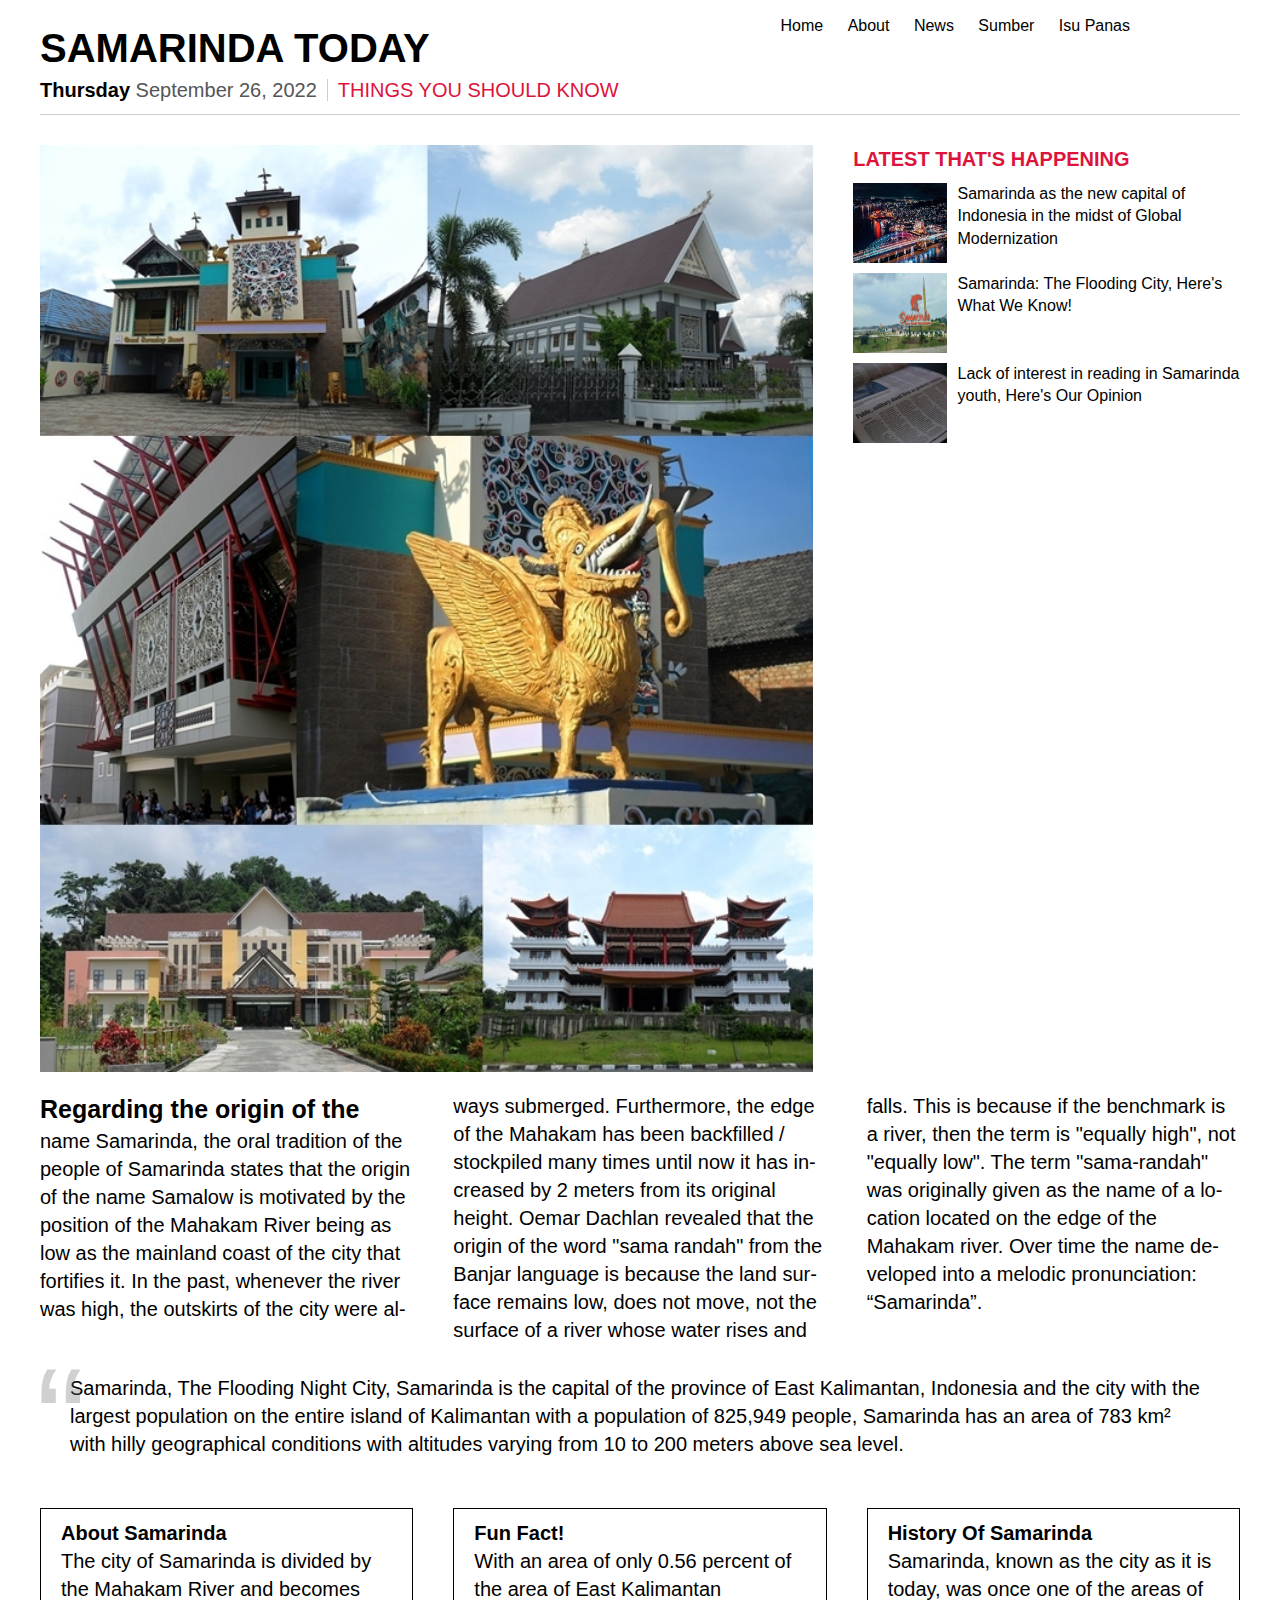
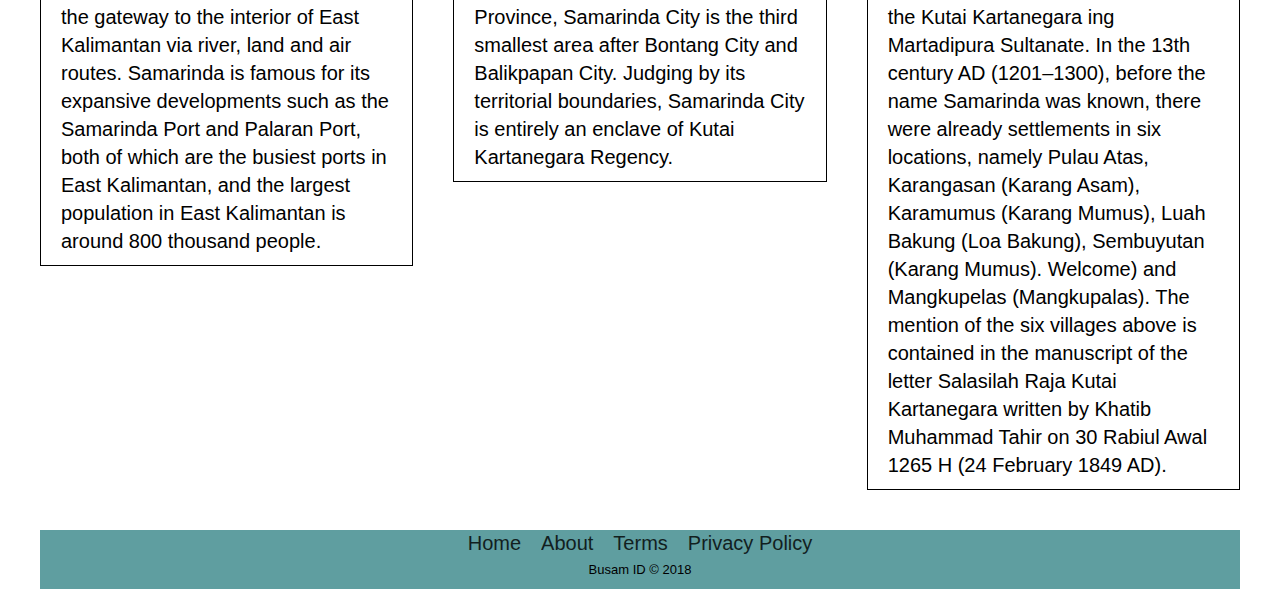
==== postest2web/index.html @ 6879025f "postest2web" ====
<html lang="en">
<head>
  <meta charset="UTF-8">
  <meta http-equiv="X-UA-Compatible" content="IE=edge">
  <meta name="viewport" content="width=device-width, initial-scale=1.0">
  <link rel="stylesheet" href="style.css">
  <title>Samarinda News Today</title>
</head>
<body>
  <nav>
    <div class="nav">
        <ul>
            <a href="index.html">Home</a>
            <a href="aboutme.html">About</a>
            <a href="#">News</a>
            <a href="#">Sumber</a>
            <a href="#">Isu Panas</a>
          </ul>
      </div>
  </nav>

  <div class="container">
    <header>
    <h1 class="heading-1">Samarinda Today</h1>
    <div class="sub-heading">
      <p>Thursday <span>September 26, 2022</span></p>
      <p class="importent">Things You Should Know</p>
    </div>
    </header>

    <div class="main">
      <div class="home">
        <div class="left">
          <img src="img/Samarinda_Montage.jpg" class="home-img" alt="Paper photo">

          <h2 class="heading-2"> </h2>
        </div>

        <div class="right">
          <h3 class="heading-3">latest That's Happening</h3>
          <div class="lists">
            <div class="list">
              <img src="img/selayangsmd.jpg" alt="photo 1">
              <p>Samarinda as the new capital of Indonesia in the midst of Global Modernization</p>
            </div>

            <div class="list">
              <img src="img/peradabansmd.jpg" alt="photo 2">
              <p>Samarinda: The Flooding City, Here's What We Know!</p>
            </div>

            <div class="list">
              <img src="img/news.jpg" alt="photo 3">
              <p>Lack of interest in reading in Samarinda youth, Here's Our Opinion</p>
            </div>
          </div>
        </div>
      </div>

      <article>
        <p>Regarding the origin of the name Samarinda, the oral tradition of the people of Samarinda states that the origin of the name Samalow is motivated by the position of the Mahakam River being as low as the mainland coast of the city that fortifies it. In the past, whenever the river was high, the outskirts of the city were always submerged. Furthermore, the edge of the Mahakam has been backfilled / stockpiled many times until now it has increased by 2 meters from its original height.

          Oemar Dachlan revealed that the origin of the word "sama randah" from the Banjar language is because the land surface remains low, does not move, not the surface of a river whose water rises and falls. This is because if the benchmark is a river, then the term is "equally high", not "equally low". The term "sama-randah" was originally given as the name of a location located on the edge of the Mahakam river. Over time the name developed into a melodic pronunciation: “Samarinda”.</p>
      </article>
    </div>
  </div>

  <blockquote>
    Samarinda, The Flooding Night City, Samarinda is the capital of the province of East Kalimantan, Indonesia and the city with the largest population on the entire island of Kalimantan with a population of 825,949 people, Samarinda has an area of ​​783 km² with hilly geographical conditions with altitudes varying from 10 to 200 meters above sea level.
  </blockquote>

  <div class="cards">
    <div class="card">
      <h4 class="heading-4">About Samarinda</h4>
      <p>The city of Samarinda is divided by the Mahakam River and becomes the gateway to the interior of East Kalimantan via river, land and air routes. Samarinda is famous for its expansive developments such as the Samarinda Port and Palaran Port, both of which are the busiest ports in East Kalimantan, and the largest population in East Kalimantan is around 800 thousand people.</p>
    </div>

    <div class="card">
      <h4 class="heading-4">Fun Fact!</h4>
      <p>With an area of ​​only 0.56 percent of the area of ​​East Kalimantan Province, Samarinda City is the third smallest area after Bontang City and Balikpapan City. Judging by its territorial boundaries, Samarinda City is entirely an enclave of Kutai Kartanegara Regency.</p>
    </div>

    <div class="card">
      <h4 class="heading-4">History Of Samarinda</h4>
      <p>Samarinda, known as the city as it is today, was once one of the areas of the Kutai Kartanegara ing Martadipura Sultanate. In the 13th century AD (1201–1300), before the name Samarinda was known, there were already settlements in six locations, namely Pulau Atas, Karangasan (Karang Asam), Karamumus (Karang Mumus), Luah Bakung (Loa Bakung), Sembuyutan (Karang Mumus). Welcome) and Mangkupelas (Mangkupalas). The mention of the six villages above is contained in the manuscript of the letter Salasilah Raja Kutai Kartanegara written by Khatib Muhammad Tahir on 30 Rabiul Awal 1265 H (24 February 1849 AD).</p>
    </div>
  </div>

  <div class="footer-basic">
    <footer>
        <ul>
            <li><a href="#">Home</a></li>
            <li><a href="aboutme.html">About</a></li>
            <li><a href="#">Terms</a></li>
            <li><a href="#">Privacy Policy</a></li>
        </ul>
        <p class="copyright">Busam ID © 2018</p>
    </footer>
  </div>
</body>
</html>
---- postest2web/style.css ----
* {
  margin: 0;
  padding: 0;
  box-sizing: border-box;
}


.logo {
  float: left;
  margin-left: 46px;
  padding: 0px 38px;
  font-family: 'Raleway', sans-serif;
  font-size: 25px;
  font-weight: bold;
}

.logo a {
  text-decoration: none;
  color: #fffb00;    
}

.nav {
  position: absolute;
  top: 0;
  left: 0;
  margin: 0;
  padding: 0;
  height: 80px;
  width: 100%;
}

.nav ul {
  list-style: none;
  cursor: pointer;   
  float: right;
  margin-right: 140px; 
}

.nav a {
  list-style: none;
  display: inline-block;
  text-decoration: none;
  color: #000000;
  font-family: 'Releway', sans-serif;
  padding: 15px 10px 15px;
  font-weight: 400;
}

.nav a:hover {
  border-bottom: 5px solid #000000;
  transition: all .3s ease;
}

.nav ul li {
  list-style: none;
  display: inline-block;
  color: #006eff;
  font-family: 'Releway', sans-serif;
  padding: 15px 10px 15px;
  font-weight: 400;
}

.nav ul li:hover {
  border-bottom: 5px solid #000000;
  transition: all .3s ease;
}

body {
  font-family: sans-serif;
  min-height: 100vh;
  max-width: 100vw;
  line-height: 1.4;
  padding: 20px 40px;
}

.container {
  max-width: 1500px;
}

.heading-1 {
  font-size: 40px;
  text-transform: uppercase;
}

.heading-2 {
  font-size: 40px;
  line-height: 1.1;
  margin-bottom: 20px;
}

.heading-3 {
  font-size: 20px;
  text-transform: uppercase;
  color: crimson;
  margin-bottom: 10px;
}

.sub-heading {
  font-size: 20px;
  display: flex;
  align-items: center;
  margin-bottom: 30px;
  border-bottom: 1px solid #ccc;
  padding-bottom: 10px;
}

.sub-heading p {
  font-weight: 700;
  text-transform: capitalize;
  margin-right: 10px;
}

.sub-heading span {
  color: #555;
  font-weight: 300;
  border-right: 1px solid #ccc;
  padding-right: 10px;
}

.sub-heading .importent {
  color: crimson;
  text-transform: uppercase;
  font-weight: 300;
}

/* HOME */
.home {
  display: grid;
  grid-template-columns: 2fr 1fr;
  gap: 40px;
}

.home-img {
  width: 100%;
}

.list {
  display: grid;
  grid-template-columns: 1fr 3fr;
  gap: 10px;
  margin-bottom: 10px;
}

.list img {
  width: 100%;
  height: 80px;
}

/* ARTICLE */
article > p {
  font-size: 20px;
  margin-bottom: 20px;

  columns: 3 25ch;
  column-gap: 40px;
  hyphens: auto;
}

article p:first-child::first-line {
  font-weight: 700;
  font-size: 25px;
}

/* blockquote */
blockquote {
  font-size: 20px;
  padding: 10px 30px;
  margin-bottom: 40px;
  position: relative;
}

blockquote::before {
  content: open-quote;
  position: absolute;
  top: -48px;
  left: -4px;
  opacity: .3;
  color: #666;
  font-size: 150px;
}

.cards {
  columns: 25ch 3;
  gap: 40px;
  margin-bottom: 40px;
}

.card {
  font-size: 20px;
  border: 1px solid;
  padding: 10px 20px;
  break-inside: avoid;
}

@media (max-width: 950px) {
  .home {
    grid-template-columns: 1fr;
  }

  .lists {
    display: grid;
    grid-template-columns: 1fr 1fr;
    gap: 20px;
  }

  .list {
    grid-template-columns: 1fr 5fr;
  }

  .card {
    margin-bottom: 40px;
  }
}

@media (max-width: 650px) {
  .lists {
    grid-template-columns: 1fr;
  }
}

.footer-basic {
  text-align: center;
  padding:10px 0;
  background-color:cadetblue;
  color:#000000;
  bottom: 10px;
  position: inherit;
  width: 100%; 
}

.footer-basic ul {
  padding:0;
  list-style:none;
  text-align:center;
  font-size:20px;
  line-height:0.3;
  margin-bottom:0;
  display: flex;
  align-items: center;
  justify-content: center;
}

.footer-basic li {
  padding:0 10px;
}

.footer-basic ul a {
  color:inherit;
  text-decoration:none;
  opacity:0.8;
}

.footer-basic ul a:hover {
  opacity:1;
}

.footer-basic .social {
  text-align:center;
  padding-bottom:10px;
}

.footer-basic .social > a {
  font-size:24px;
  width:100%;
  margin-top:15px;
  text-align:center;
  font-size:13px;
  color:rgb(0, 0, 0);
  margin-bottom:0;
}

.footer-basic .copyright {
  margin-top:15px;
  text-align:center;
  font-size:13px;
  color:rgb(0, 0, 0);
  margin-bottom:0;
}
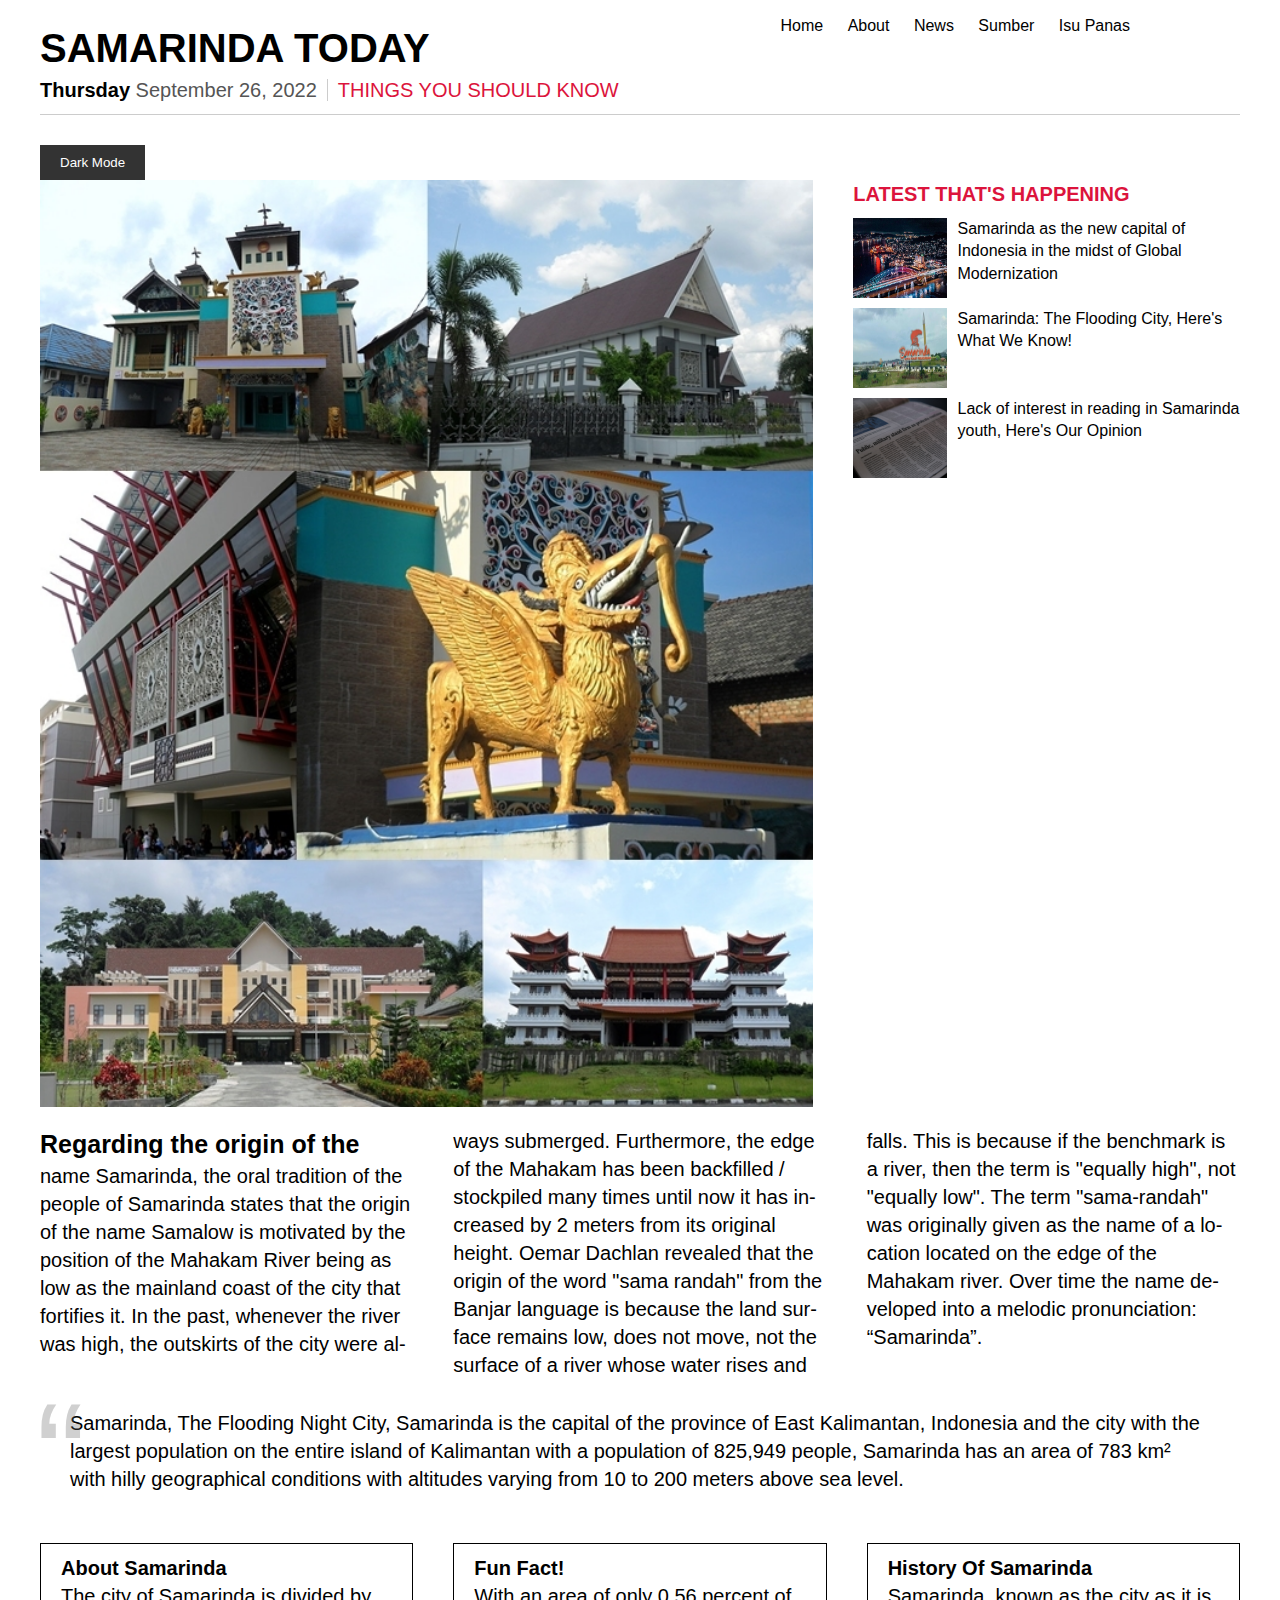
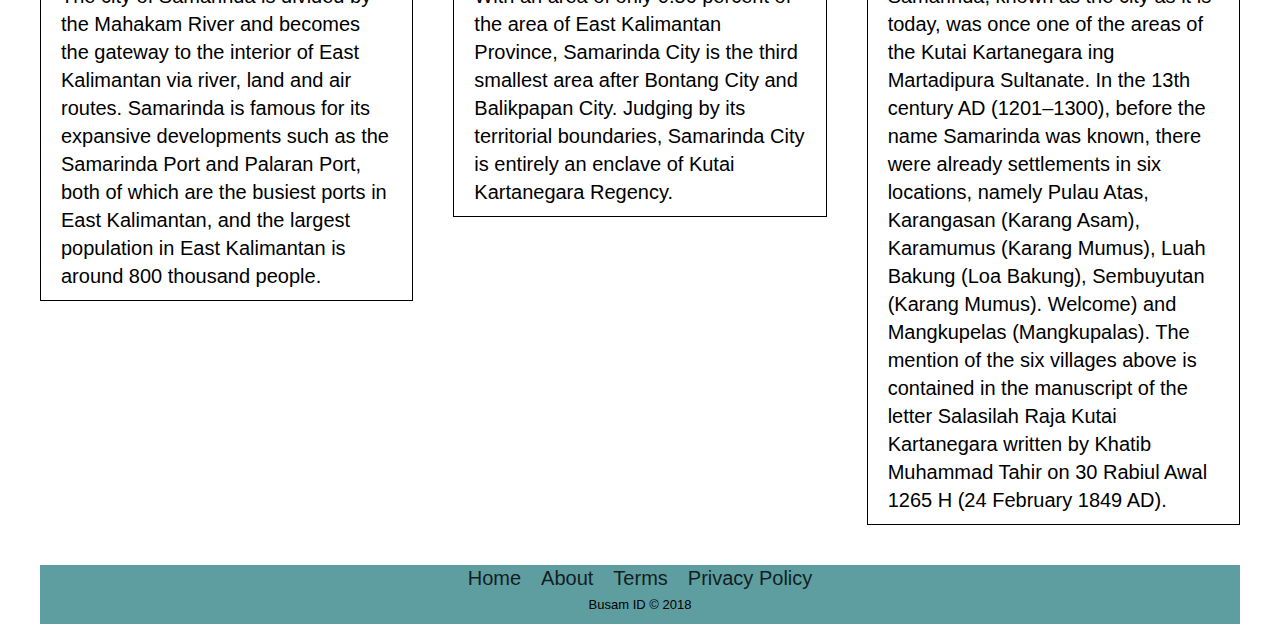
==== commit 2d1cf9af: "posttest3" ====
--- a/postest2web/index.html
+++ b/postest2web/index.html
@@ -7,6 +7,7 @@
   <title>Samarinda News Today</title>
 </head>
 <body>
+  
   <nav>
     <div class="nav">
         <ul>
@@ -27,6 +28,18 @@
       <p class="importent">Things You Should Know</p>
     </div>
     </header>
+
+    <button id="openPopupButton">Dark Mode</button>
+
+    <div class="popup" id="darkModePopup">
+        <h2>Dark Mode</h2>
+        <p>Enable or disable dark mode:</p>
+        <button id="enableDarkModeButton">Enable Dark Mode</button>
+        <button id="disableDarkModeButton">Disable Dark Mode</button>
+        <button id="closePopupButton">Tutup</button>
+    </div>
+    <script src="styles.js"></script>
+
 
     <div class="main">
       <div class="home">
--- a/postest2web/style.css
+++ b/postest2web/style.css
@@ -4,6 +4,45 @@
   box-sizing: border-box;
 }
 
+ /* Style pop-up */
+ .popup {
+  display: none;
+  position: fixed;
+  top: 50%;
+  left: 50%;
+  transform: translate(-50%, -50%);
+  padding: 20px;
+  background-color: white;
+  box-shadow: 0 0 10px rgba(0, 0, 0, 0.5);
+  z-index: 1000;
+}
+
+/* Style button Dark Mode */
+#openPopupButton {
+  background-color: #333;
+  color: white;
+  border: none;
+  padding: 10px 20px;
+  cursor: pointer;
+}
+
+/* Style default body */
+body {
+  background-color: white;
+  color: black;
+  font-family: Arial, sans-serif;
+  font-size: 16px;
+  line-height: 1.5;
+}
+
+/* Style Dark Mode */
+body.dark-mode {
+  background-color: #333;
+  color: white;
+  font-family: 'Courier New', monospace;
+  font-size: 18px;
+  line-height: 1.8;
+}
 
 .logo {
   float: left;
